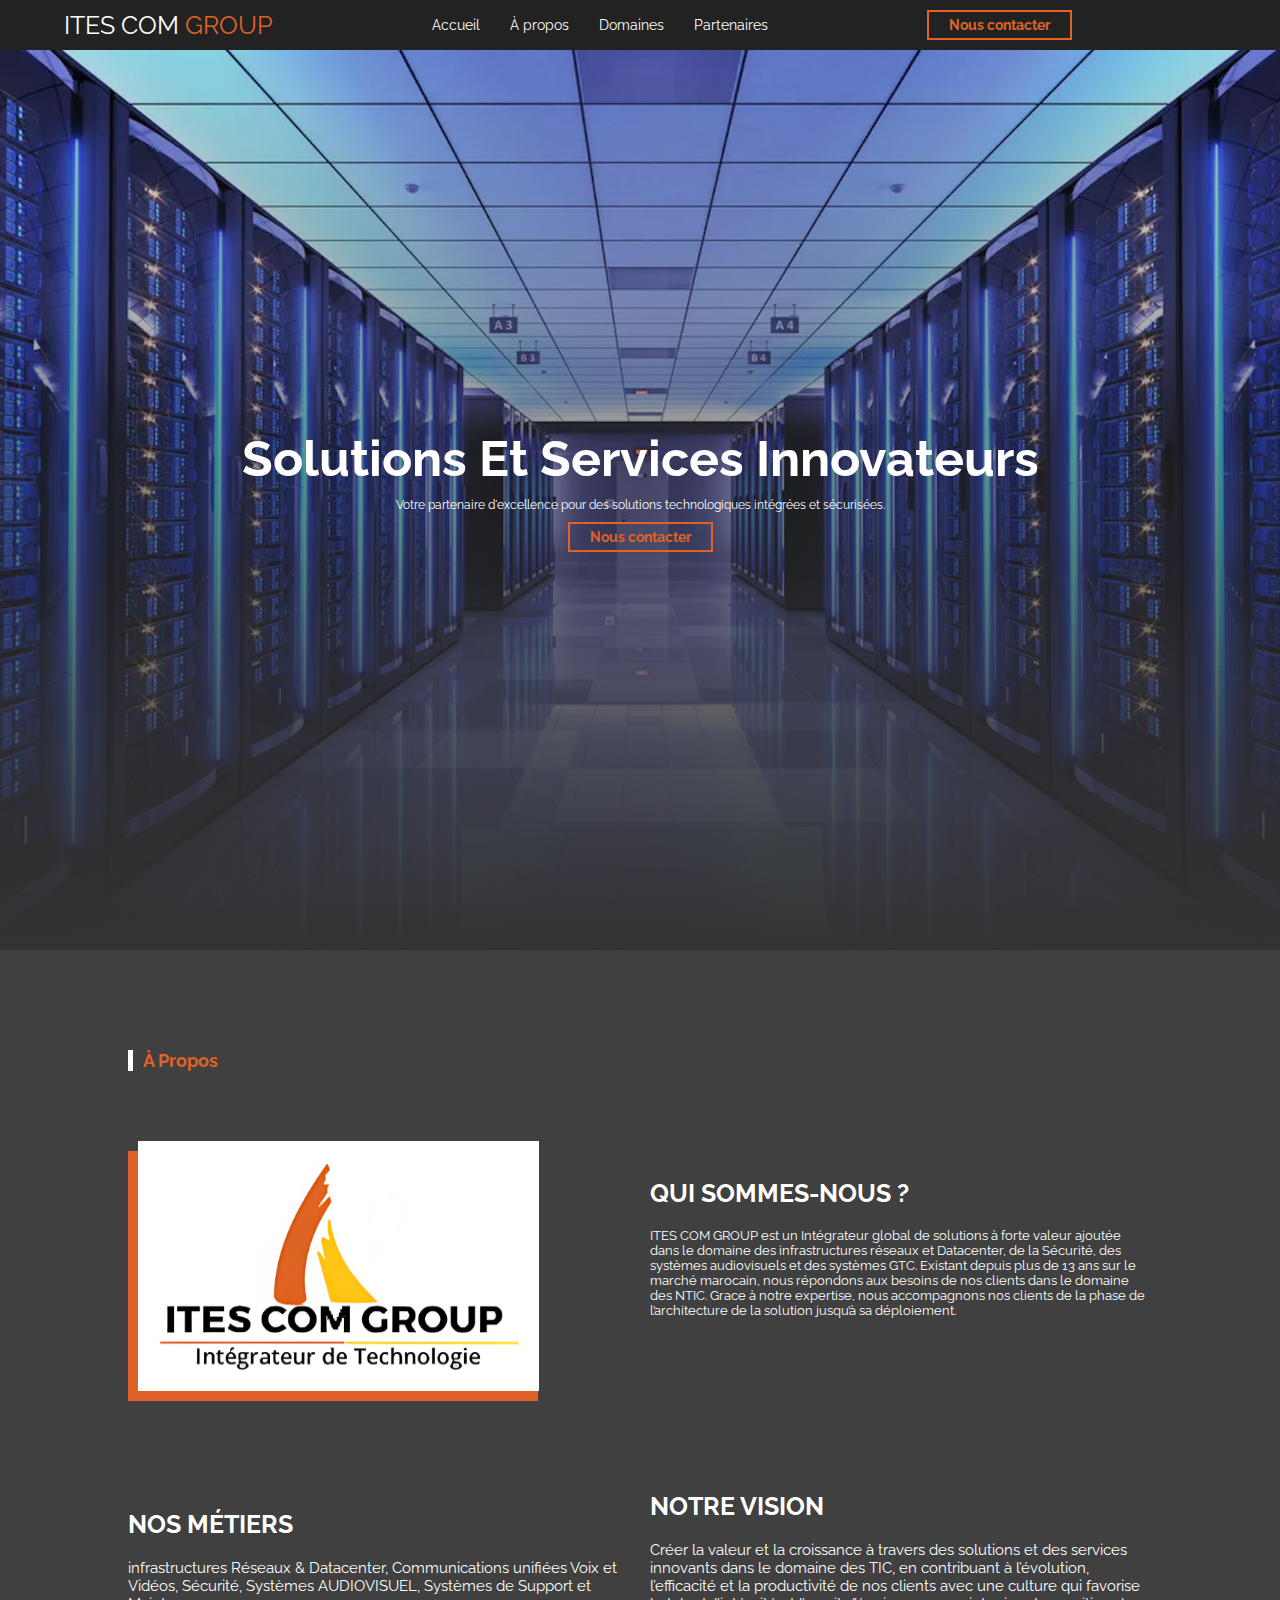
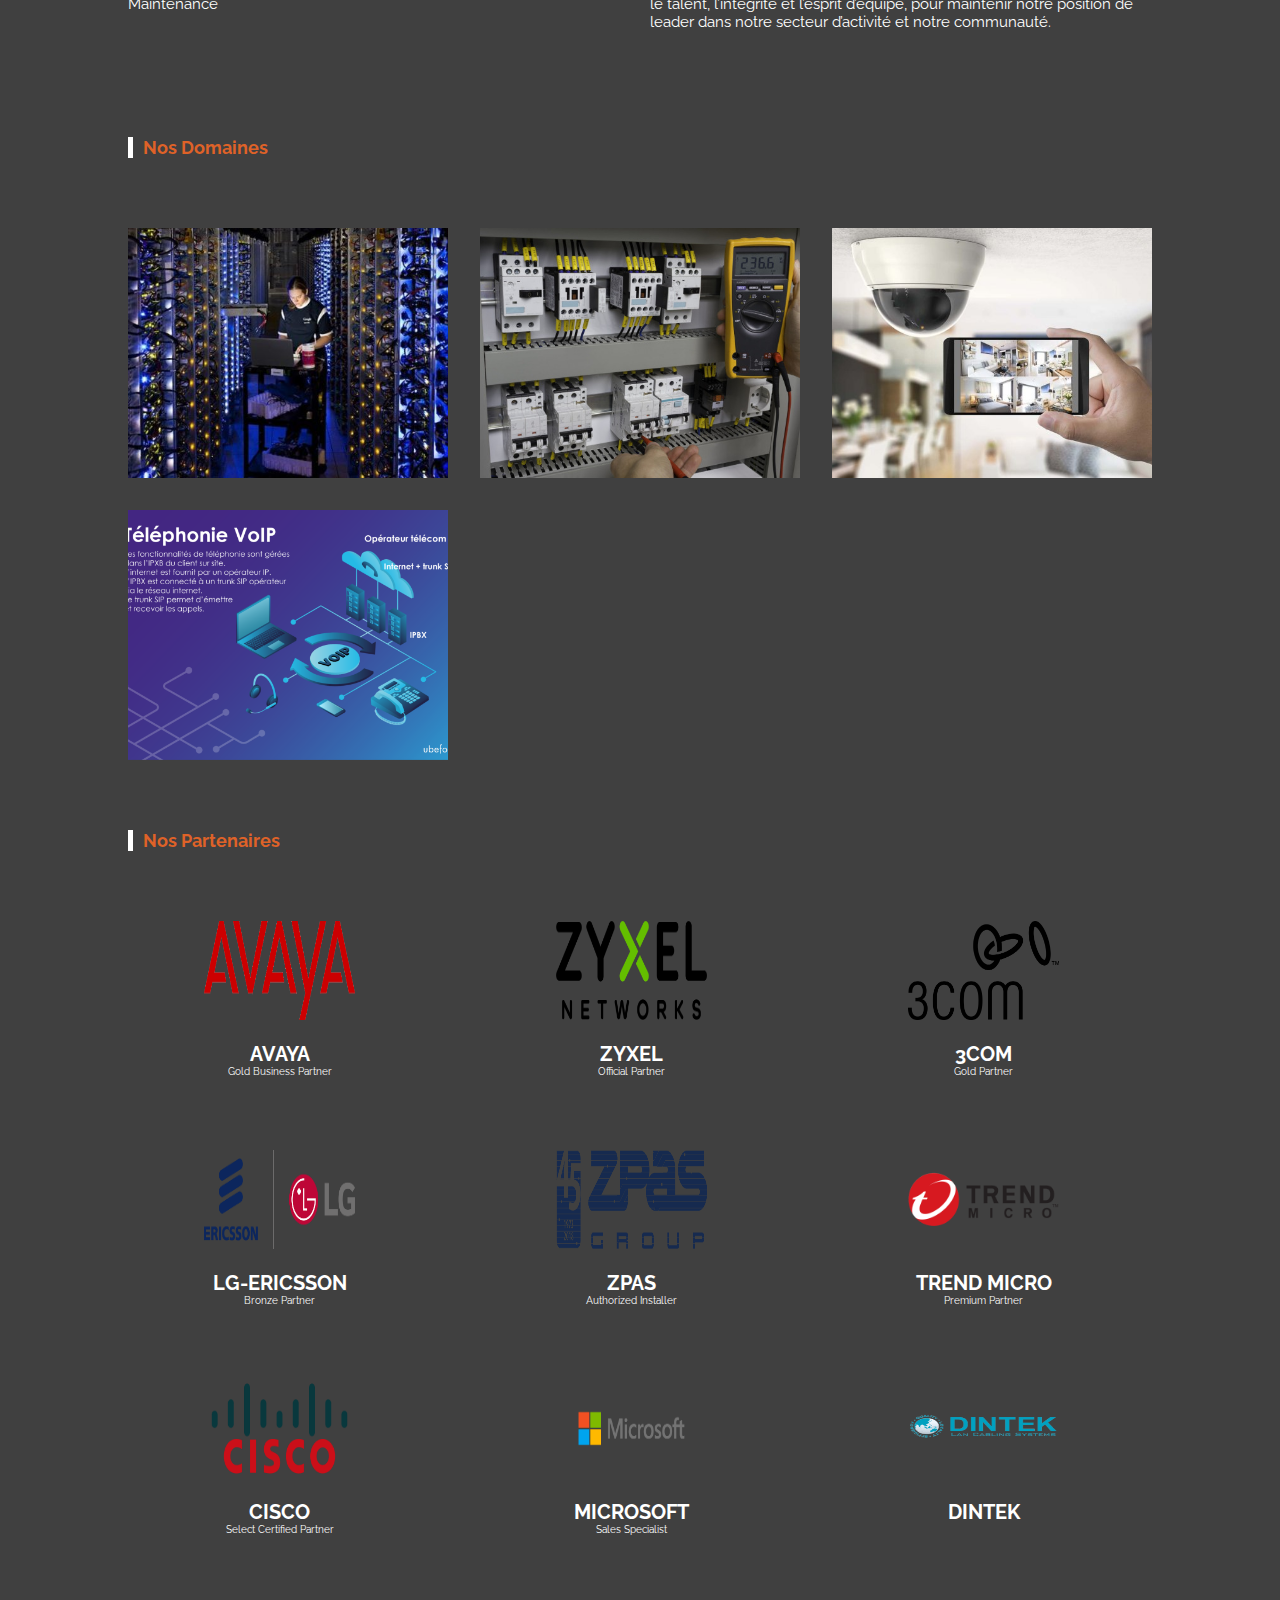
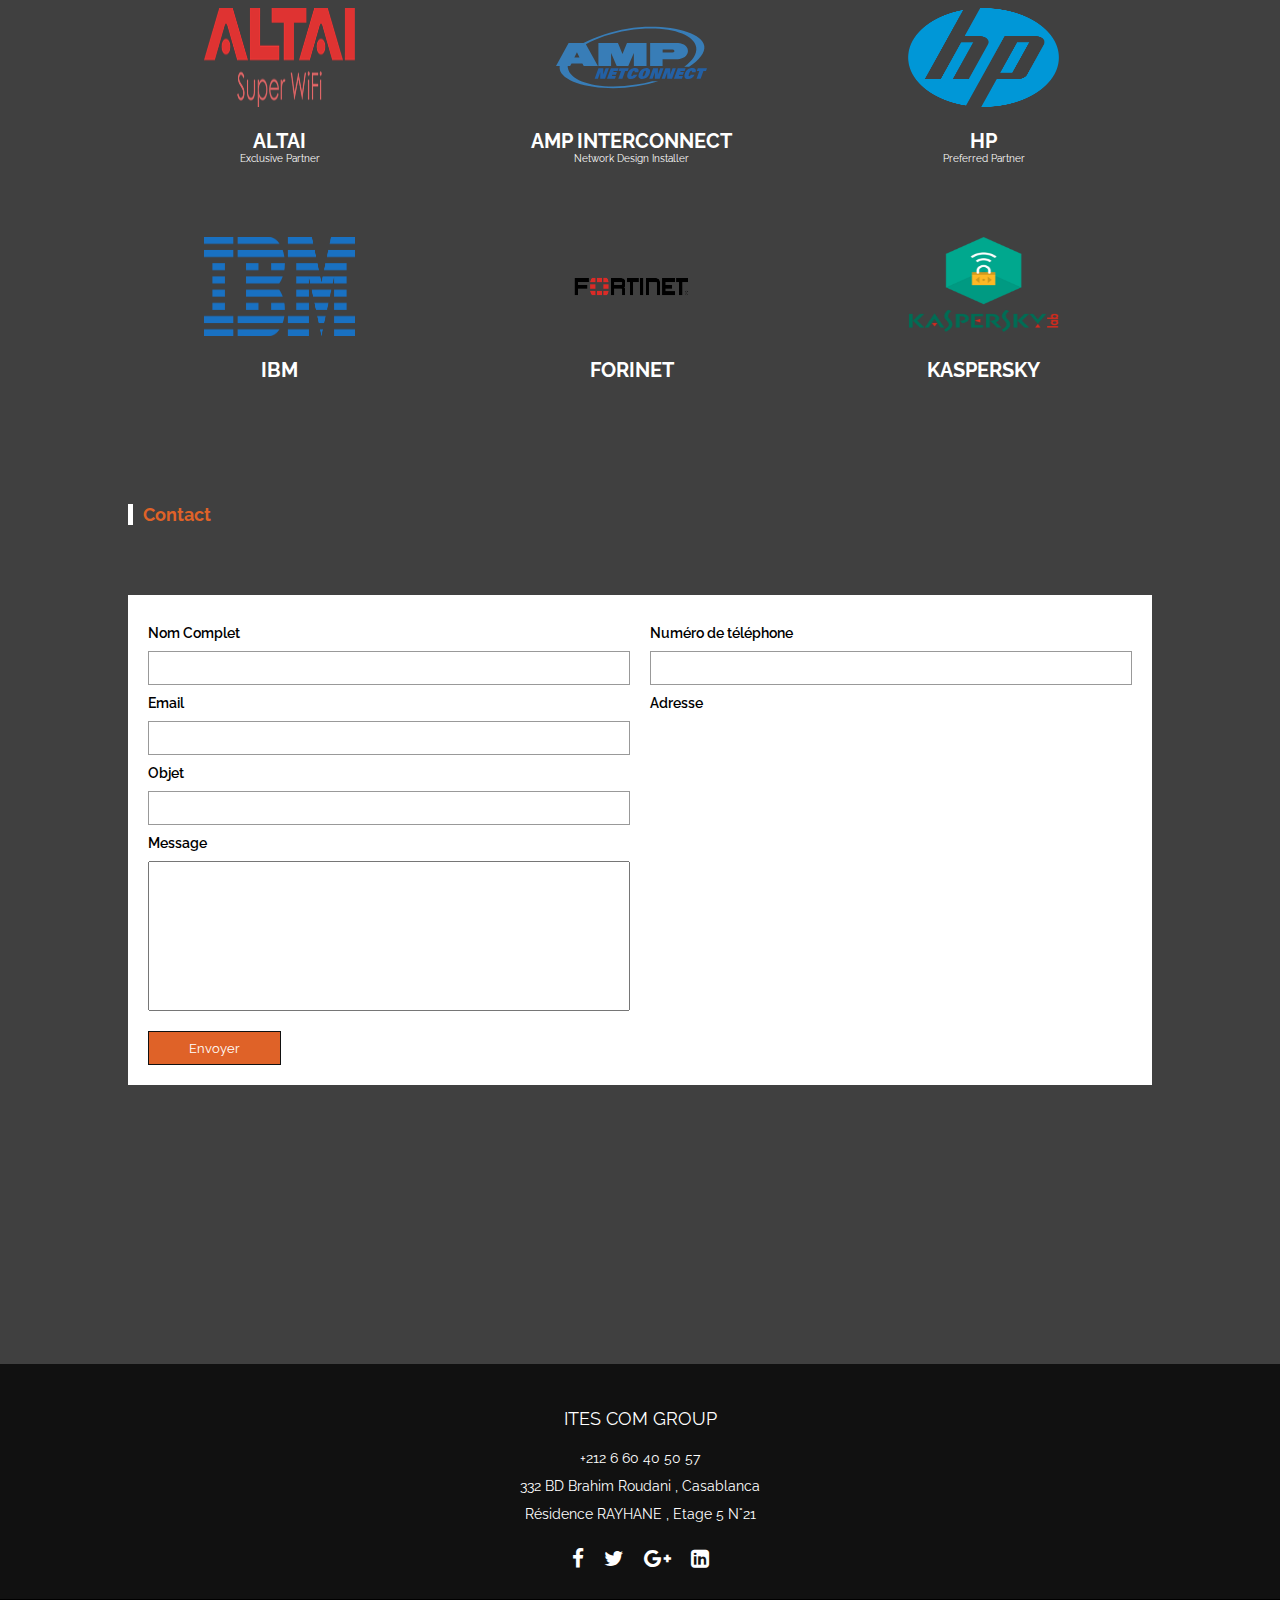
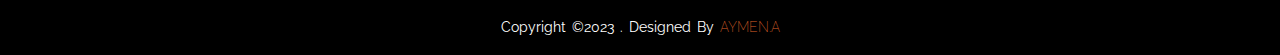
==== itescom.html @ fa821237 "first commit" ====
<!DOCTYPE html>
<html lang="en">
<head>
    <meta charset="UTF-8">
    <meta http-equiv="X-UA-Compatible" content="IE=edge">
    <meta name="viewport" content="width=device-width, initial-scale=1.0">
    <title>Ites-Com</title>
    <link rel="stylesheet" href="style.css">
    <link rel="stylesheet" href="https://stackpath.bootstrapcdn.com/font-awesome/4.7.0/css/font-awesome.min.css">

</head>
<body>
    
    <header>
        <div class="logo">
            <a href="index.php"> <span>ITES COM</span> GROUP</a>
        </div>
        <ul class="menu">
            <li><a href="#">Accueil</a></li>
            <li><a href="#a-propos">À propos</a></li>
            <li><a href="#produits">Domaines</a></li>
            <li><a href="#partenaires">Partenaires</a></li>
        </ul>
        <a href="#contact" class="btn-reservation">Nous contacter</a>

        <div class="responsive-menu"></div>
    </header>
    
    <!-- acceuil section -->
    <section id="home">
      
        
        <h4>Solutions et services innovateurs</h4>
        <p>Votre partenaire d'excellence pour des solutions technologiques intégrées et sécurisées.</p>
        <a href="#contact" class="btn-reservation home-btn">Nous contacter</a>
        
            
    </section>
    
      

    <!-- A propos section -->
    <section id="a-propos">
        <h1 class="title">à propos</h1>
        <div class="img-desc">
           <div class="left">
                <img src="images/logowhite.png" class="logowhite">
           </div>
            <div class="right">
                <h3>QUI SOMMES-NOUS ?</h3>
                <p>ITES COM GROUP est un Intégrateur global de solutions à forte valeur ajoutée dans le domaine des infrastructures réseaux et Datacenter, de la Sécurité, des systèmes audiovisuels et des systèmes GTC.
                    Existant depuis plus de 13 ans sur le marché marocain, nous répondons aux besoins de nos clients dans le domaine des NTIC. Grace à notre expertise, nous accompagnons nos clients de la phase de l’architecture de la solution jusqu’à sa déploiement.</p>
                
            </div>
        </div>
        
    </section>


    <section id="a-propos">
        
        <div class="img-descb">
           <div class="right">
            <h3>NOS MÉTIERS</h3>
            <p>infrastructures Réseaux & Datacenter, Communications unifiées Voix et Vidéos, Sécurité, Systèmes AUDIOVISUEL, Systèmes de Support et Maintenance</p>
            
           </div>
            <div class="right">
                <h3>NOTRE VISION</h3>
                <p>Créer la valeur et la croissance à travers des solutions et des services innovants dans le domaine des TIC, en contribuant à l’évolution, l’efficacité et la productivité de nos clients avec une culture qui favorise le talent, l’intégrité et l’esprit d’équipe, pour maintenir notre position de leader dans notre secteur d’activité et notre communauté.</p>
                
            </div>
        </div>
        
    </section>
    

    <!-- section destination -->
    <section id="produits">
        <h1 class="title">Nos domaines</h1>
        <div class="content">
            <!-- box -->
            <div class="box">
                <img src="images/infor.jpeg" alt="">
                <div class="content">
                    <div>
                        <h4>INFORMATIQUE</h4>
                        <p>Réseaux LAN/WAN, Service Providers: Réseaux et services, Urbanisation Datacenter: Environnement, câblage, infra-système et réseaux...</p>
                        <p></p>
                        <a href="#">Lire Plus</a>
                    </div>
                </div>
            </div>
            <!-- box -->
            <!-- box -->
            <div class="box">
                <img src="images/ielec.jpeg" alt="">
                <div class="content">
                    <div>
                        <h4>IÉLECTRICITÉ</h4>
                        <p>ITES COM GROUP possède le savoir et la technologie afin de réaliser toutes les installations électriques.</p>
                        <p></p>
                        <a href="#">Lire Plus</a>
                    </div>
                </div>
            </div>
            <!-- box -->
            <!-- box -->
            <div class="box">
                <img src="images/secu.jpeg" alt="">
                <div class="content">
                    <div>
                        <h4>SÉCURITÉ</h4>
                        <p>Sécurité physique: Systèmes de Vidéosurveillance, Systèmes de Contrôle d’accès, Sécurité périmétrique,Sécurité IT, Sécurisation des ressources...</p>
                        <p></p>
                        <a href="#">Lire Plus</a>
                    </div>
                </div>
            </div>
            <!-- box -->
             <!-- box -->
             <div class="box">
                <img src="images/telephonie.png" alt="">
                <div class="content">
                    <div>
                        <h4>TÉLÉPHONIE</h4>
                        <p>TES COM  GROUP met à votre disposition une équipe d’experts avec une forte connaissance des différents systèmes téléphoniques.</p>
                        <p></p>
                        <a href="#">Lire Plus</a>
                    </div>
                </div>
            </div>
            
             
            
           
         
        </div>
    </section>
    <section id="partenaires">
        <h1 class="title">Nos partenaires</h1>
        <div class="content">
          <!-- box -->
          <div class="box">
            <img src="images/avaya.png" alt="">
            <div class="desc">
              <h1>AVAYA</h1>
              <p>Gold Business Partner</p>
            </div>
          </div>
          <!-- box -->
          <!-- box -->
          <div class="box">
            <img src="images/zyxel.png" alt="">
            <div class="box">
              <div class="desc">
                <h1>ZYXEL</h1>
                <p>Official Partner</p>
              </div>
            </div>
          </div>
          <!-- box -->
          <!-- box -->
          <div class="box">
            <img src="images/3com.png" alt="">
            <div class="box">
              <div class="desc">
                <h1>3COM</h1>
                <p>Gold Partner</p>
              </div>
            </div>
          </div>
          <!-- box -->
          <!-- box -->
          <div class="box">
            <img src="images/lg.png" alt="">
            <div class="box">
              <div class="desc">
                <h1>LG-ERICSSON</h1>
                <p>Bronze Partner</p>
              </div>
            </div>
          </div>
          <!-- box -->
          <div class="box">
            <img src="images/zpas.png" alt="">
            <div class="box">
              <div class="desc">
                <h1>ZPAS</h1>
                <p>Authorized Installer</p>
              </div>
            </div>
          </div>
      
          <div class="box">
            <img src="images/trend.png" alt="">
            <div class="box">
              <div class="desc">
                <h1>TREND MICRO</h1>
                <p>Premium Partner</p>
              </div>
            </div>
          </div>
      
      
          <div class="box">
            <img src="images/cisco.png" alt="">
            <div class="box">
              <div class="desc">
                <h1>CISCO</h1>
                <p>Select Certified Partner</p>
              </div>
            </div>
          </div>
      
          <div class="box">
            <img src="images/micro.webp" alt="">
            <div class="box">
              <div class="desc">
                <h1>MICROSOFT</h1>
                <p>Sales Specialist</p>
              </div>
            </div>
          </div>
      
          <div class="box">
            <img src="images/dintek.png" alt="">
            <div class="box">
              <div class="desc">
                <h1>DINTEK</h1>
              </div>
            </div>
          </div>
      
      
          <div class="box">
            <img src="images/altai.png" alt="">
            <div class="box">
              <div class="desc">
                <h1>ALTAI</h1>
                <p>Exclusive Partner</p>
              </div>
            </div>
          </div>
      
      
          <div class="box">
            <img src="images/amp.svg" alt="">
            <div class="box">
              <div class="desc">
                <h1>AMP INTERCONNECT</h1>
                <p>Network Design Installer</p>
              </div>
            </div>
          </div>
      
      
          <div class="box">
            <img src="images/hp.png" alt="">
            <div class="box">
              <div class="desc">
                <h1>HP</h1>
                <p>Preferred Partner</p>
              </div>
            </div>
          </div>
      
      
          <div class="box">
            <img src="images/ibm.png" alt="">
            <div class="box">
              <div class="desc">
                <h1>IBM</h1>
              </div>
            </div>
          </div>
      
      
          <div class="box">
            <img src="images/fortinet.png" alt="">
            <div class="box">
              <div class="desc">
                <h1>FORINET</h1>
              </div>
            </div>
          </div>
      
      
          <div class="box">
            <img src="images/kapersky.png" alt="">
            <div class="box">
              <div class="desc">
                <h1>KASPERSKY</h1>
              </div>
            </div>
          </div>
        </div>
      </section>

      
    

    
    <!--  contact section -->
    <section id="contact">
        <h1 class="title">Contact</h1>
        
        <form id="contact-form" action="./contact.php" method="POST">
            <div class="left-right">
                <div class="left">
                    <label>Nom Complet</label>
                    <input type="text" name="name" required>
                    <label>Email</label>
                    <input type="text" name="email"required>
                    <label>Objet</label>
                    <input type="text" name="objet"required>
                    <label>Message</label>
                    <textarea name="message" id="message" cols="30" rows="10"></textarea>
                </div>
                <div class="right">
                    <label>Numéro de téléphone</label>
                    <input type="text" name="numero" required>
                    
                    <label>Adresse</label>
                    <iframe src="https://www.google.com/maps/embed?pb=!1m18!1m12!1m3!1d3324.0646556292672!2d-7.637289699999998!3d33.577670499999996!2m3!1f0!2f0!3f0!3m2!1i1024!2i768!4f13.1!3m3!1m2!1s0xda7d2c6cb7a55dd%3A0x1a59b5623ad35006!2sBd%20Brahim%20Roudani%2C%20Casablanca%2C%20Maroc!5e0!3m2!1sfr!2sfr!4v1685807313126!5m2!1sfr!2sfr" width="600" height="450" style="border:0;" allowfullscreen="" loading="lazy"></iframe>
                </div>
            </div>
            <button type="submit">Envoyer</button>
        </form>
    </section>

  
     

    <footer>
        <div class="footer-content">
            <h3>ITES COM GROUP</h3>
            <p>+212 6 60 40 50 57<br>332 BD Brahim Roudani , Casablanca<br>Résidence RAYHANE , Etage 5 N°21<br></p>
            <ul class="socials">
                <li><a href="#"><i class="fa fa-facebook"></i></a></li>
                <li><a href="#"><i class="fa fa-twitter"></i></a></li>
                <li><a href="#"><i class="fa fa-google-plus"></i></a></li>
                <li><a href="#"><i class="fa fa-linkedin-square"></i></a></li>
            </ul>
        </div>
        <div class="footer-bottom">
            <p>copyright &copy;2023 . designed by <span>Aymen.A</span></p>
        </div>
    </footer>


    <script>
        var toggle_menu = document.querySelector('.responsive-menu');
        var menu = document.querySelector('.menu');
        toggle_menu.onclick= function(){
             toggle_menu.classList.toggle('active');
             menu.classList.toggle('responsive')
        }
    </script>


</body>
</html>
---- style.css ----
@import url('https://fonts.googleapis.com/css2?family=Raleway:wght@100;200;400;500&display=swap');
*{
    margin: 0;
    padding: 0;
    box-sizing: border-box;
    font-family: 'Raleway', sans-serif;
}
a {
    text-decoration: 0;
}
html {
    font-size: 62.5%;
    scroll-behavior: smooth;
    scroll-padding-top: 9px;
}
::-webkit-scrollbar {
    width: 8px;
}
::-webkit-scrollbar-thumb {
    background-color: #ccc;
}
body {
    background-color: #404040;
}
section {
    margin-top: 50px;
}

header {
    background-color: #222;
    position: fixed;
    top: 0;
    left: 0;
    right: 0;
    z-index: 1000;
    display: flex;
    align-items: center;
    justify-content: space-between;
    height: 50px;
    padding: 0 5%;

}
header  .logo a {
    font-size: 25px;
    color: #df6228;
 
}
header  .logo a span {
    color: #fff;
}

.menu {
    display: flex;
    align-items: center;
}
.menu li  {
    margin: 0 15px;
    list-style-type: none;
}
.menu li a {
    color: #fff;
    font-size: 14px;
}

.menu li a:hover{
    color: #df6228;
}
.btn-reservation {
    color: #df6228;
    font-size: 14px;
    border: 2px solid #df6228;
    padding: 5px 20px;
    transition: 0.5s;
    font-weight: bolder;
}
.btn-reservation:hover {
    background-color: #df6228;
    color: #fff;
 
}

/* Home acceuil CSS */

#home {
    background: linear-gradient(rgba(0,0,0,0.1),#333), url("images/back.png");
    background-position: center;
    background-size: cover;
    height: 100vh;
    display: flex;
    align-items: center;
    justify-content: center;
    flex-direction: column;
    position: relative;
}
#home h2 {
    font-size: 45px;
    margin-bottom: 10px;
    -webkit-text-stroke: #fff 0.02px;
    color: transparent;
    text-transform: lowercase;
}
#home h4 {
    font-size: 50px;
    color: #fff;
    margin-bottom: 10px;
    text-transform: capitalize;
}
#home p {
    color: #fff;
    margin-bottom: 10px;
    font-size: 12px;
}
.home-btn {
    margin-bottom: 20px;
}



.nosdomaines {
    background-color: #222;
    padding: 20px;
    width: 70%;
    position: absolute;
    bottom: -50px;
}
.nosdomaines form {
    display: flex;
    justify-content: space-between;
    align-items: flex-end;
    width: 100%;
}
.nosdomaines form div , .nosdomaines form input[type="submit"]{
    display: flex;
    flex-direction: column;
    width: 20%;
}
.nosdomaines form label {
    color: #999;
    font-size: 15px;
    margin-bottom: 10px;
}
.nosdomaines form input {
    padding: 5px 20px;
    background-color: transparent;
    border: 1px solid #29d9d5;
    outline: 0;
    width: 100%;
    font-size: 13px;
    color: #fff;
}
.nosdomaines form input[type="submit"] {
    display: flex;
    align-items: center;
    text-transform: uppercase;
    color: #29d9d5;
    cursor: pointer;
    transition: 0.5s;
}
.nosdomaines form input[type="submit"]:hover {
    box-shadow: 0 0 10px #29d9d5;
}

/*A propos CSS*/
#a-propos {
    margin-top: 100px;
    margin-bottom: 50px;
    padding: 0 10%;
    width: 100%;
}
.title {
    text-transform: capitalize;
    margin: 70px 0;
    font-weight: bold;
    color: #df6228;
    position: relative;
    margin-left:15px;
    font-size: 18px;

}
.title::after {
    position: absolute;
    left: -15px;
    content: "";
    height: 100%;
    background-color: #fff;
    width: 5px;
}
.img-desc {
    display: flex;
    align-items: center;
    justify-content: space-between;
    width: 100%;
}

.img-descb {
    display: flex;
    align-items: center;
    justify-content: space-between;
    width: 100%;
    gap: 20px;
}

.img-desc .left {
    position: relative;
    margin-left: 10px;
    height: 250px;
    width: 40%;
}

.img-descb .left {
    position: relative;
    margin-left: 10px;
    height: 250px;
    width: 40%;
}

.img-desc .right {
 width: 49%;
}

.img-descb .right {
    width: 57%;
}


.img-desc .left video {
    width: 100%;
    height: 100%;
    position: relative;
    box-shadow: 0 0 10px #29d9d5;
}
.img-desc .left::after {
    position: absolute;
    bottom: -10px;
    right: 10px;
    content: "";
    height: 100%;
    background-color: #df6228;;
    width: 100%;
    z-index: -1;
}
.img-desc .right h3 {
    color: #fff;
    font-size: 25px;
    margin-bottom: 20px;

}

.img-descb .right h3 {
    color: #fff;
    font-size: 25px;
    margin-bottom: 20px;

}

.img-desc .right p {
    color: white;
    font-size: 13px;
    margin-bottom: 36px;
}

.img-descb .right p {
    color: white;
    font-size: 13px;
    margin-bottom: 36px;
    font-size: 15px;
}

.img-desc .right a {
    border: 1px solid #29d9d5;
    color: #29d9d5;
    font-size: 14px;
    padding: 8px 25px;
    font-weight: bold;
}

.img-descb .right a {
    border: 1px solid #29d9d5;
    color: #29d9d5;
    font-size: 14px;
    padding: 8px 25px;
    font-weight: bold;
}

.left img{
    height: 100%;
    width: 98%;
}

/*Destination CSS*/
#produits {
    padding: 0 10% ;
    margin-bottom: 50px;
}
#produits .content {
    display: grid;
    grid-template-columns: repeat(auto-fit, minmax(300px,1fr));
    gap: 32px;
}
#produits .content .box {
    overflow: hidden;
    position: relative;
    height: 250px;
    transition: 0.5s;
}
#produits .content .box img {
    height: 100%;
    width: 100%;
    object-fit: cover;
}
.box .content {
    position: absolute;
    top: 0;
    left: 0;
    height: 100%;
    width: 100%;
    background-color: #fff;
    text-align: center;
    align-items: center;
    transform: translateX(100%);
    transition: 0.5s;
}
.box .content  h4 {
    font-size: 25px;
    margin-bottom: 10px;
}
.box .content p {
    padding: 2px;
    font-size: 12px;
}
.box .content p:nth-child(3){
    margin-bottom: 25px;
}
.box .content a {
    margin-top: 60px;
    padding: 10px 60px;
    border: 2px solid #df6228;
    color: #df6228;
    font-weight: bold;
}
#produits .box:hover {
    box-shadow: 0 0 10px #df6228;
}
.box:hover .content {
    transform: translateX(0);
}
#partenaires {
    padding: 0 10% ;
    margin-bottom: 50px;
}
#partenaires .content {
    display: grid;
    grid-template-columns: repeat(auto-fit, minmax(265px,1fr));
    gap: 32px;
}
#partenaires .content .box {
    height: 197px;
    width: 303px;
    text-align: center;
}
#partenaires .content .box img {
    height: 50%;
    width: 50%;
    
}

.desc{
    color: white;
    margin-top: 20px;
}
/* Contact CSS */
#contact {
    padding: 0 10%;
    margin-bottom: 50px;
    height: 90vh;
}
#contact form {
    background-color: #fff;
    margin:auto;
    display: flex;
    flex-direction: column;
    padding: 20px;
}
.left-right {
    display: flex;
    justify-content: space-between;
    margin-bottom: 20px;
}
.left-right .left , .left-right .right  {
    display: flex;
    flex-direction: column;
    width: 49%;
    
}
#contact form label {
    font-size: 14px;
    padding: 10px 0;
    font-weight: 600
}
#contact form input {
    padding: 8px;
    outline: 0;
    border: 1px solid #999;
}

textarea {
    height: 150px;
    resize: none;
    outline: 0;
    width: 100%;
    padding: 10px;
}
#contact form input:focus , textarea:focus {
    border: 1px solid #df6228;
}
iframe {
    height: 150px;
    width: 100%;
}
#contact button {
    width: fit-content;
    padding: 8px 40px;
    background-color: #df6228;
    border: 1px solid #111;
    color: #fff;
    cursor: pointer;
    transition: 0.5s;
}
#contact button:hover {
    letter-spacing: 1px;
    background-color: #df6228;
}

footer{
    
    bottom: 0;
    left: 0;
    right: 0;
    background: #111;
    height: auto;
    width: 100vw;
    font-family: "Open Sans";
    padding-top: 40px;
    color: #fff;
}
.footer-content{
    display: flex;
    align-items: center;
    justify-content: center;
    flex-direction: column;
    text-align: center;
}
.footer-content h3{
    font-size: 1.8rem;
    font-weight: 400;
    text-transform: capitalize;
    line-height: 3rem;
}
.footer-content p{
    max-width: 500px;
    margin: 10px auto;
    line-height: 28px;
    font-size: 14px;
}
.socials{
    list-style: none;
    display: flex;
    align-items: center;
    justify-content: center;
    margin: 1rem 0 3rem 0;
}
.socials li{
    margin: 0 10px;
}
.socials a{
    text-decoration: none;
    color: #fff;
}
.socials a i{
    font-size: 2.1rem;
    transition: color .4s ease;

}
.socials a:hover i{
    color: #df6228;
}

.footer-bottom{
    background: #000;
    width: 100vw;
    padding: 20px 0;
    text-align: center;
}
.footer-bottom p{
    font-size: 14px;
    word-spacing: 2px;
    text-transform: capitalize;
}
.footer-bottom span{
    text-transform: uppercase;
    color: #df6228;
    font-weight: 200;
}

div.success-message {
    background-color: #dff0d8;
    color: #3c763d;
    padding: 10px;
    border: 1px solid #d6e9c6;
}

.error-message {
    background-color: #f2dede;
    color: #a94442;
    padding: 10px;
    border: 1px solid #ebccd1;
}

/*Responsive*/
@media (max-width:750px) {
    header .menu {
        display: none;
    }
    .btn-reservation {
        display: none;
    }
    /*Home responsive*/
    #home h2 {
        font-size: 18px;
        -webkit-text-stroke: 0;
        color: #fff;
    }
    #home h4 {
        font-size: 28px;
    }
    #home p {
        text-align: center;
        font-size: 10px;
    }
    .find_trip {
        width: 100%;
        height: 200px;
    }
    .find_trip form {
        flex-wrap: wrap;
    }
    .find_trip form div {
        margin-top: 10px;
        flex-direction: column;
        width: 47%;
    }
    .find_trip form input[type="submit"]{
        width: 47%;
    }
    .home-btn {
        display:block;
    }
    /*Responsive A propos*/
    .img-desc {
        flex-direction: column;
        width: 100%;
    }
    .img-desc .left , .img-desc .right {
        width: 100%;
    }
    .img-desc .left video {
        width: 100%;
    }
    .img-desc .left::after {
        background-color: transparent;
    }
    .img-desc .left {
        margin-bottom: 20px;
    }

    /*Responsive menu*/
    .responsive-menu {
        width: 50px;
        height: 50px;
        display: flex;
        align-items: center;
        justify-content: center;
        position: relative;
        cursor: pointer;
    }
    .responsive-menu::after {
        position: absolute;
        content: "";
        height: 3px;
        background-color: #29d9d5;
        width: 28px;
        box-shadow: 0 10px 0 #29d9d5;
        transform: translateY(-10px);
        transition: 0.5s;
    }
    .responsive-menu.active::after {
        box-shadow: 0 0 0 #29d9d5; 
        transform: rotate(45deg);
    }
    .responsive-menu::before {
        position: absolute;
        content: "";
        height: 3px;
        background-color: #29d9d5;
        width: 28px;
        transform: translateY(10px);
        transition: 0.5s;
    }
    .responsive-menu.active::before {
        transform: rotate(-45deg);
    }
    header .menu.responsive {
        display: flex;
        position: absolute;
        top: -176px;
        right: 0;
        flex-direction: column;
        background-color: #222;
        align-items: unset;
        animation: animate-menu 1s forwards;
    }
    header .menu.responsive li {
        margin: 20px;
        width: 100px;
        padding-left: 20px;
    }

    @keyframes animate-menu {
        0% {
            transform: translateY(0);
        }
        100% {
            transform: translateY(100%);
        }
    }
}
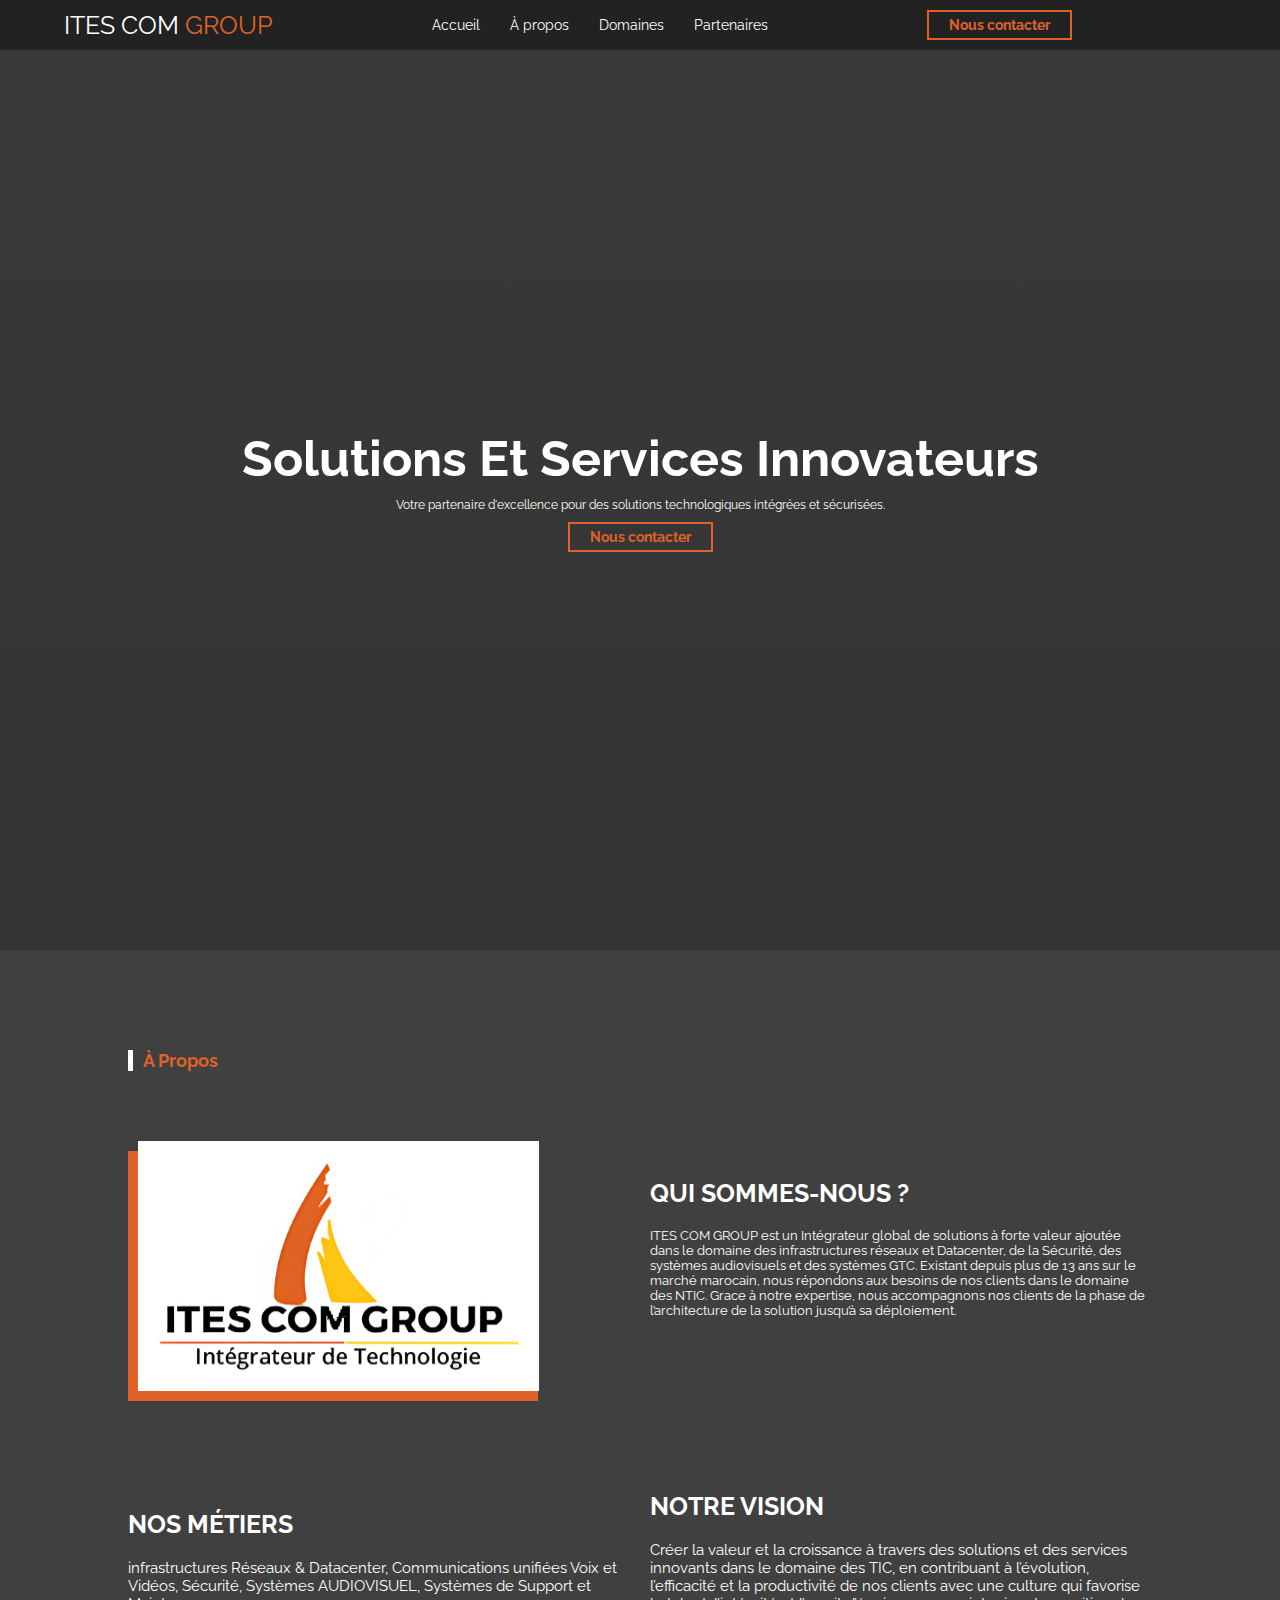
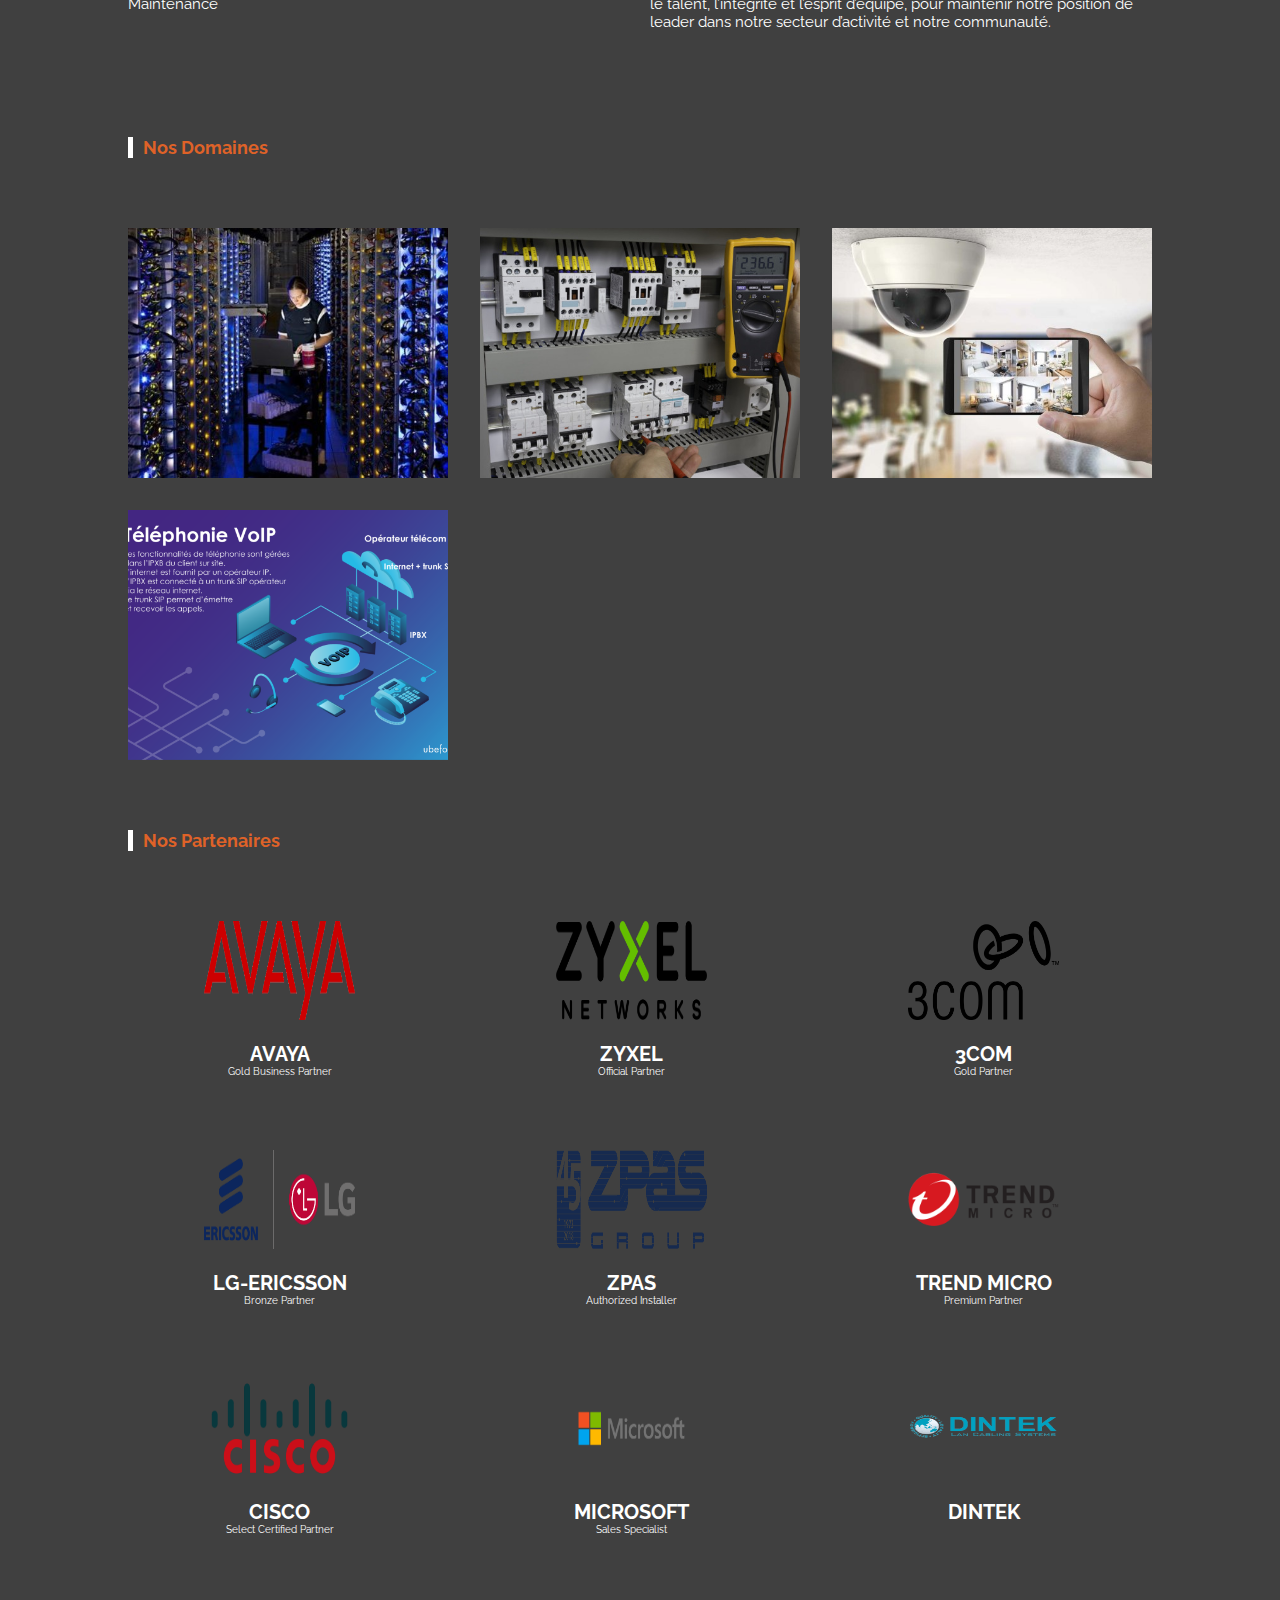
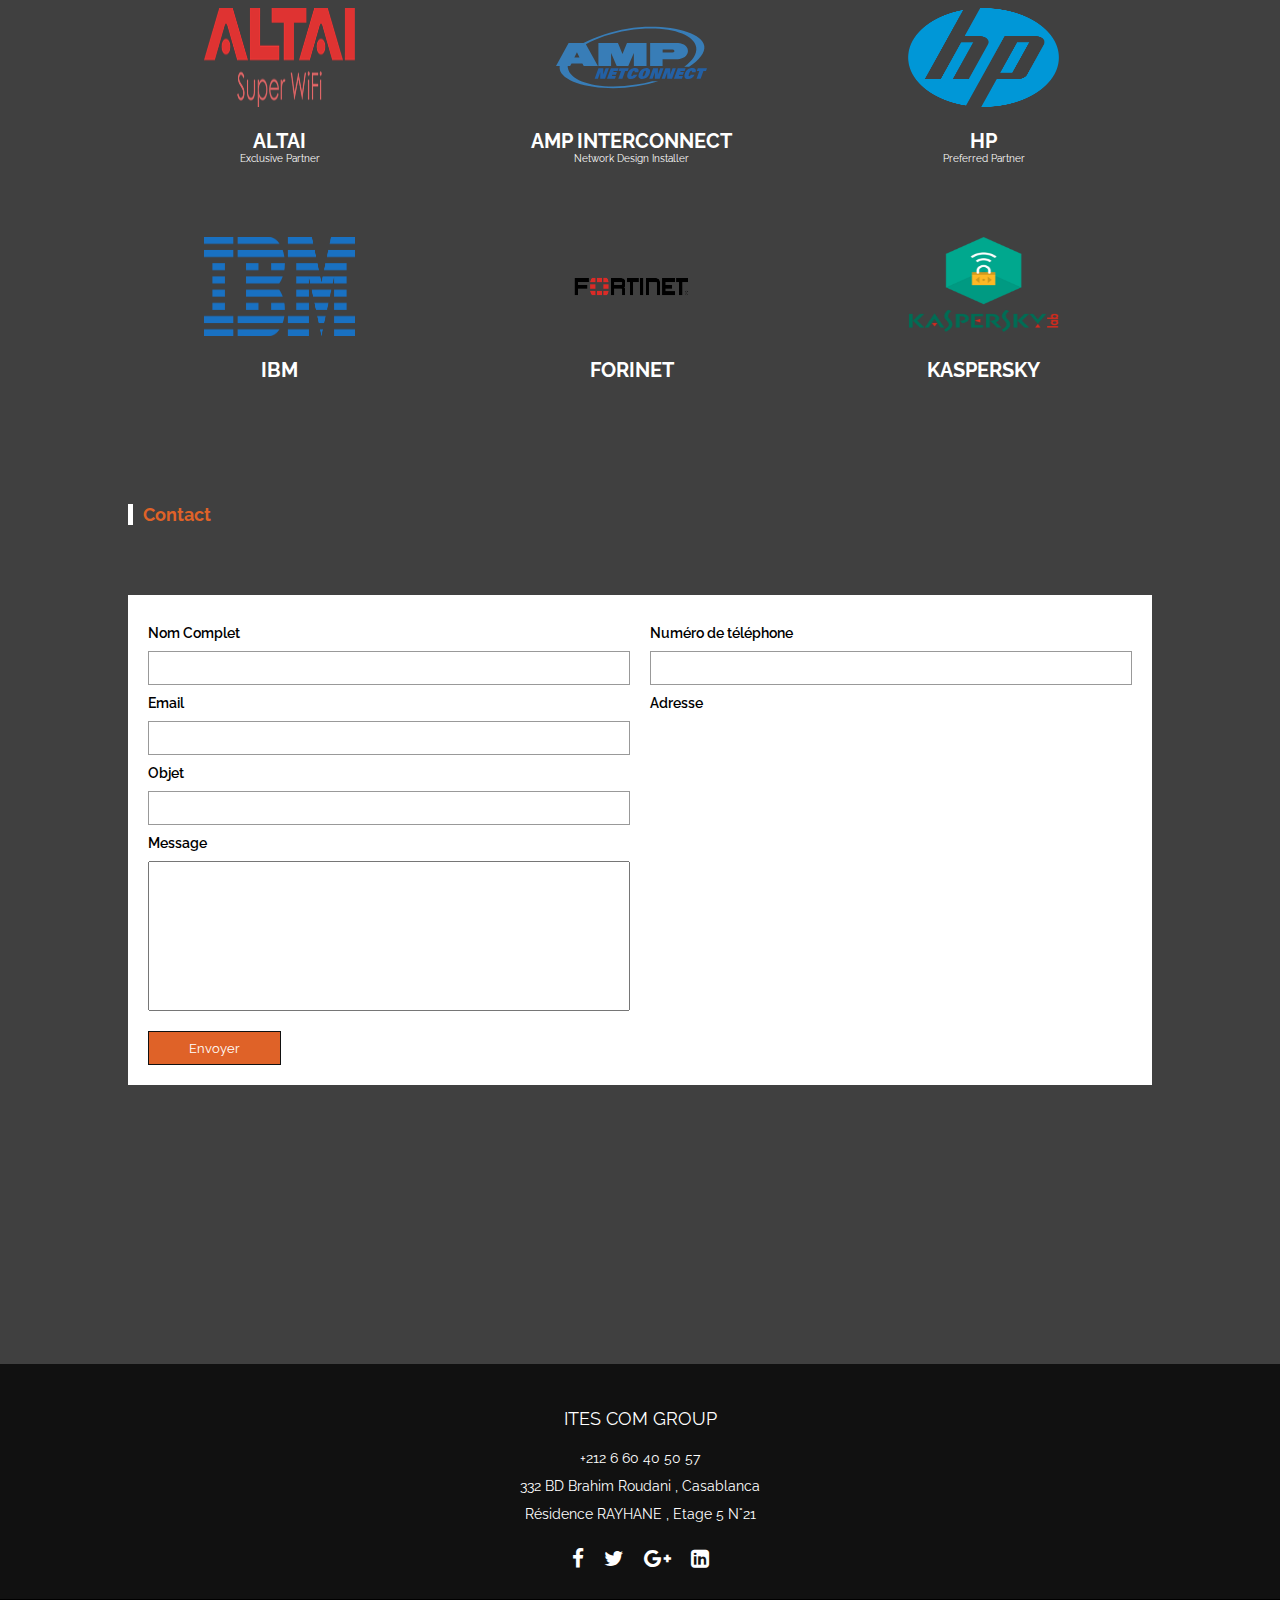
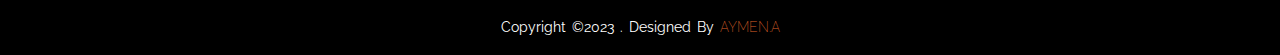
==== commit f0d41805: "fix1" ====
--- a/itescom.html
+++ b/itescom.html
@@ -5,7 +5,7 @@
     <meta http-equiv="X-UA-Compatible" content="IE=edge">
     <meta name="viewport" content="width=device-width, initial-scale=1.0">
     <title>Ites-Com</title>
-    <link rel="stylesheet" href="style.css">
+    <link rel="stylesheet" href="./css/style.css">
     <link rel="stylesheet" href="https://stackpath.bootstrapcdn.com/font-awesome/4.7.0/css/font-awesome.min.css">
 
 </head>
--- a/css/style.css
+++ b/css/style.css
@@ -0,0 +1,636 @@
+@import url('https://fonts.googleapis.com/css2?family=Raleway:wght@100;200;400;500&display=swap');
+*{
+    margin: 0;
+    padding: 0;
+    box-sizing: border-box;
+    font-family: 'Raleway', sans-serif;
+}
+a {
+    text-decoration: 0;
+}
+html {
+    font-size: 62.5%;
+    scroll-behavior: smooth;
+    scroll-padding-top: 9px;
+}
+::-webkit-scrollbar {
+    width: 8px;
+}
+::-webkit-scrollbar-thumb {
+    background-color: #ccc;
+}
+body {
+    background-color: #404040;
+}
+section {
+    margin-top: 50px;
+}
+
+header {
+    background-color: #222;
+    position: fixed;
+    top: 0;
+    left: 0;
+    right: 0;
+    z-index: 1000;
+    display: flex;
+    align-items: center;
+    justify-content: space-between;
+    height: 50px;
+    padding: 0 5%;
+
+}
+header  .logo a {
+    font-size: 25px;
+    color: #df6228;
+ 
+}
+header  .logo a span {
+    color: #fff;
+}
+
+.menu {
+    display: flex;
+    align-items: center;
+}
+.menu li  {
+    margin: 0 15px;
+    list-style-type: none;
+}
+.menu li a {
+    color: #fff;
+    font-size: 14px;
+}
+
+.menu li a:hover{
+    color: #df6228;
+}
+.btn-reservation {
+    color: #df6228;
+    font-size: 14px;
+    border: 2px solid #df6228;
+    padding: 5px 20px;
+    transition: 0.5s;
+    font-weight: bolder;
+}
+.btn-reservation:hover {
+    background-color: #df6228;
+    color: #fff;
+ 
+}
+
+/* Home acceuil CSS */
+
+#home {
+    background: linear-gradient(rgba(0,0,0,0.1),#333), url("images/back.png");
+    background-position: center;
+    background-size: cover;
+    height: 100vh;
+    display: flex;
+    align-items: center;
+    justify-content: center;
+    flex-direction: column;
+    position: relative;
+}
+#home h2 {
+    font-size: 45px;
+    margin-bottom: 10px;
+    -webkit-text-stroke: #fff 0.02px;
+    color: transparent;
+    text-transform: lowercase;
+}
+#home h4 {
+    font-size: 50px;
+    color: #fff;
+    margin-bottom: 10px;
+    text-transform: capitalize;
+}
+#home p {
+    color: #fff;
+    margin-bottom: 10px;
+    font-size: 12px;
+}
+.home-btn {
+    margin-bottom: 20px;
+}
+
+
+
+.nosdomaines {
+    background-color: #222;
+    padding: 20px;
+    width: 70%;
+    position: absolute;
+    bottom: -50px;
+}
+.nosdomaines form {
+    display: flex;
+    justify-content: space-between;
+    align-items: flex-end;
+    width: 100%;
+}
+.nosdomaines form div , .nosdomaines form input[type="submit"]{
+    display: flex;
+    flex-direction: column;
+    width: 20%;
+}
+.nosdomaines form label {
+    color: #999;
+    font-size: 15px;
+    margin-bottom: 10px;
+}
+.nosdomaines form input {
+    padding: 5px 20px;
+    background-color: transparent;
+    border: 1px solid #29d9d5;
+    outline: 0;
+    width: 100%;
+    font-size: 13px;
+    color: #fff;
+}
+.nosdomaines form input[type="submit"] {
+    display: flex;
+    align-items: center;
+    text-transform: uppercase;
+    color: #29d9d5;
+    cursor: pointer;
+    transition: 0.5s;
+}
+.nosdomaines form input[type="submit"]:hover {
+    box-shadow: 0 0 10px #29d9d5;
+}
+
+/*A propos CSS*/
+#a-propos {
+    margin-top: 100px;
+    margin-bottom: 50px;
+    padding: 0 10%;
+    width: 100%;
+}
+.title {
+    text-transform: capitalize;
+    margin: 70px 0;
+    font-weight: bold;
+    color: #df6228;
+    position: relative;
+    margin-left:15px;
+    font-size: 18px;
+
+}
+.title::after {
+    position: absolute;
+    left: -15px;
+    content: "";
+    height: 100%;
+    background-color: #fff;
+    width: 5px;
+}
+.img-desc {
+    display: flex;
+    align-items: center;
+    justify-content: space-between;
+    width: 100%;
+}
+
+.img-descb {
+    display: flex;
+    align-items: center;
+    justify-content: space-between;
+    width: 100%;
+    gap: 20px;
+}
+
+.img-desc .left {
+    position: relative;
+    margin-left: 10px;
+    height: 250px;
+    width: 40%;
+}
+
+.img-descb .left {
+    position: relative;
+    margin-left: 10px;
+    height: 250px;
+    width: 40%;
+}
+
+.img-desc .right {
+ width: 49%;
+}
+
+.img-descb .right {
+    width: 57%;
+}
+
+
+.img-desc .left video {
+    width: 100%;
+    height: 100%;
+    position: relative;
+    box-shadow: 0 0 10px #29d9d5;
+}
+.img-desc .left::after {
+    position: absolute;
+    bottom: -10px;
+    right: 10px;
+    content: "";
+    height: 100%;
+    background-color: #df6228;;
+    width: 100%;
+    z-index: -1;
+}
+.img-desc .right h3 {
+    color: #fff;
+    font-size: 25px;
+    margin-bottom: 20px;
+
+}
+
+.img-descb .right h3 {
+    color: #fff;
+    font-size: 25px;
+    margin-bottom: 20px;
+
+}
+
+.img-desc .right p {
+    color: white;
+    font-size: 13px;
+    margin-bottom: 36px;
+}
+
+.img-descb .right p {
+    color: white;
+    font-size: 13px;
+    margin-bottom: 36px;
+    font-size: 15px;
+}
+
+.img-desc .right a {
+    border: 1px solid #29d9d5;
+    color: #29d9d5;
+    font-size: 14px;
+    padding: 8px 25px;
+    font-weight: bold;
+}
+
+.img-descb .right a {
+    border: 1px solid #29d9d5;
+    color: #29d9d5;
+    font-size: 14px;
+    padding: 8px 25px;
+    font-weight: bold;
+}
+
+.left img{
+    height: 100%;
+    width: 98%;
+}
+
+/*Destination CSS*/
+#produits {
+    padding: 0 10% ;
+    margin-bottom: 50px;
+}
+#produits .content {
+    display: grid;
+    grid-template-columns: repeat(auto-fit, minmax(300px,1fr));
+    gap: 32px;
+}
+#produits .content .box {
+    overflow: hidden;
+    position: relative;
+    height: 250px;
+    transition: 0.5s;
+}
+#produits .content .box img {
+    height: 100%;
+    width: 100%;
+    object-fit: cover;
+}
+.box .content {
+    position: absolute;
+    top: 0;
+    left: 0;
+    height: 100%;
+    width: 100%;
+    background-color: #fff;
+    text-align: center;
+    align-items: center;
+    transform: translateX(100%);
+    transition: 0.5s;
+}
+.box .content  h4 {
+    font-size: 25px;
+    margin-bottom: 10px;
+}
+.box .content p {
+    padding: 2px;
+    font-size: 12px;
+}
+.box .content p:nth-child(3){
+    margin-bottom: 25px;
+}
+.box .content a {
+    margin-top: 60px;
+    padding: 10px 60px;
+    border: 2px solid #df6228;
+    color: #df6228;
+    font-weight: bold;
+}
+#produits .box:hover {
+    box-shadow: 0 0 10px #df6228;
+}
+.box:hover .content {
+    transform: translateX(0);
+}
+#partenaires {
+    padding: 0 10% ;
+    margin-bottom: 50px;
+}
+#partenaires .content {
+    display: grid;
+    grid-template-columns: repeat(auto-fit, minmax(265px,1fr));
+    gap: 32px;
+}
+#partenaires .content .box {
+    height: 197px;
+    width: 303px;
+    text-align: center;
+}
+#partenaires .content .box img {
+    height: 50%;
+    width: 50%;
+    
+}
+
+.desc{
+    color: white;
+    margin-top: 20px;
+}
+/* Contact CSS */
+#contact {
+    padding: 0 10%;
+    margin-bottom: 50px;
+    height: 90vh;
+}
+#contact form {
+    background-color: #fff;
+    margin:auto;
+    display: flex;
+    flex-direction: column;
+    padding: 20px;
+}
+.left-right {
+    display: flex;
+    justify-content: space-between;
+    margin-bottom: 20px;
+}
+.left-right .left , .left-right .right  {
+    display: flex;
+    flex-direction: column;
+    width: 49%;
+    
+}
+#contact form label {
+    font-size: 14px;
+    padding: 10px 0;
+    font-weight: 600
+}
+#contact form input {
+    padding: 8px;
+    outline: 0;
+    border: 1px solid #999;
+}
+
+textarea {
+    height: 150px;
+    resize: none;
+    outline: 0;
+    width: 100%;
+    padding: 10px;
+}
+#contact form input:focus , textarea:focus {
+    border: 1px solid #df6228;
+}
+iframe {
+    height: 150px;
+    width: 100%;
+}
+#contact button {
+    width: fit-content;
+    padding: 8px 40px;
+    background-color: #df6228;
+    border: 1px solid #111;
+    color: #fff;
+    cursor: pointer;
+    transition: 0.5s;
+}
+#contact button:hover {
+    letter-spacing: 1px;
+    background-color: #df6228;
+}
+
+footer{
+    
+    bottom: 0;
+    left: 0;
+    right: 0;
+    background: #111;
+    height: auto;
+    width: 100vw;
+    font-family: "Open Sans";
+    padding-top: 40px;
+    color: #fff;
+}
+.footer-content{
+    display: flex;
+    align-items: center;
+    justify-content: center;
+    flex-direction: column;
+    text-align: center;
+}
+.footer-content h3{
+    font-size: 1.8rem;
+    font-weight: 400;
+    text-transform: capitalize;
+    line-height: 3rem;
+}
+.footer-content p{
+    max-width: 500px;
+    margin: 10px auto;
+    line-height: 28px;
+    font-size: 14px;
+}
+.socials{
+    list-style: none;
+    display: flex;
+    align-items: center;
+    justify-content: center;
+    margin: 1rem 0 3rem 0;
+}
+.socials li{
+    margin: 0 10px;
+}
+.socials a{
+    text-decoration: none;
+    color: #fff;
+}
+.socials a i{
+    font-size: 2.1rem;
+    transition: color .4s ease;
+
+}
+.socials a:hover i{
+    color: #df6228;
+}
+
+.footer-bottom{
+    background: #000;
+    width: 100vw;
+    padding: 20px 0;
+    text-align: center;
+}
+.footer-bottom p{
+    font-size: 14px;
+    word-spacing: 2px;
+    text-transform: capitalize;
+}
+.footer-bottom span{
+    text-transform: uppercase;
+    color: #df6228;
+    font-weight: 200;
+}
+
+div.success-message {
+    background-color: #dff0d8;
+    color: #3c763d;
+    padding: 10px;
+    border: 1px solid #d6e9c6;
+}
+
+.error-message {
+    background-color: #f2dede;
+    color: #a94442;
+    padding: 10px;
+    border: 1px solid #ebccd1;
+}
+
+/*Responsive*/
+@media (max-width:750px) {
+    header .menu {
+        display: none;
+    }
+    .btn-reservation {
+        display: none;
+    }
+    /*Home responsive*/
+    #home h2 {
+        font-size: 18px;
+        -webkit-text-stroke: 0;
+        color: #fff;
+    }
+    #home h4 {
+        font-size: 28px;
+    }
+    #home p {
+        text-align: center;
+        font-size: 10px;
+    }
+    .find_trip {
+        width: 100%;
+        height: 200px;
+    }
+    .find_trip form {
+        flex-wrap: wrap;
+    }
+    .find_trip form div {
+        margin-top: 10px;
+        flex-direction: column;
+        width: 47%;
+    }
+    .find_trip form input[type="submit"]{
+        width: 47%;
+    }
+    .home-btn {
+        display:block;
+    }
+    /*Responsive A propos*/
+    .img-desc {
+        flex-direction: column;
+        width: 100%;
+    }
+    .img-desc .left , .img-desc .right {
+        width: 100%;
+    }
+    .img-desc .left video {
+        width: 100%;
+    }
+    .img-desc .left::after {
+        background-color: transparent;
+    }
+    .img-desc .left {
+        margin-bottom: 20px;
+    }
+
+    /*Responsive menu*/
+    .responsive-menu {
+        width: 50px;
+        height: 50px;
+        display: flex;
+        align-items: center;
+        justify-content: center;
+        position: relative;
+        cursor: pointer;
+    }
+    .responsive-menu::after {
+        position: absolute;
+        content: "";
+        height: 3px;
+        background-color: #29d9d5;
+        width: 28px;
+        box-shadow: 0 10px 0 #29d9d5;
+        transform: translateY(-10px);
+        transition: 0.5s;
+    }
+    .responsive-menu.active::after {
+        box-shadow: 0 0 0 #29d9d5; 
+        transform: rotate(45deg);
+    }
+    .responsive-menu::before {
+        position: absolute;
+        content: "";
+        height: 3px;
+        background-color: #29d9d5;
+        width: 28px;
+        transform: translateY(10px);
+        transition: 0.5s;
+    }
+    .responsive-menu.active::before {
+        transform: rotate(-45deg);
+    }
+    header .menu.responsive {
+        display: flex;
+        position: absolute;
+        top: -176px;
+        right: 0;
+        flex-direction: column;
+        background-color: #222;
+        align-items: unset;
+        animation: animate-menu 1s forwards;
+    }
+    header .menu.responsive li {
+        margin: 20px;
+        width: 100px;
+        padding-left: 20px;
+    }
+
+    @keyframes animate-menu {
+        0% {
+            transform: translateY(0);
+        }
+        100% {
+            transform: translateY(100%);
+        }
+    }
+}
